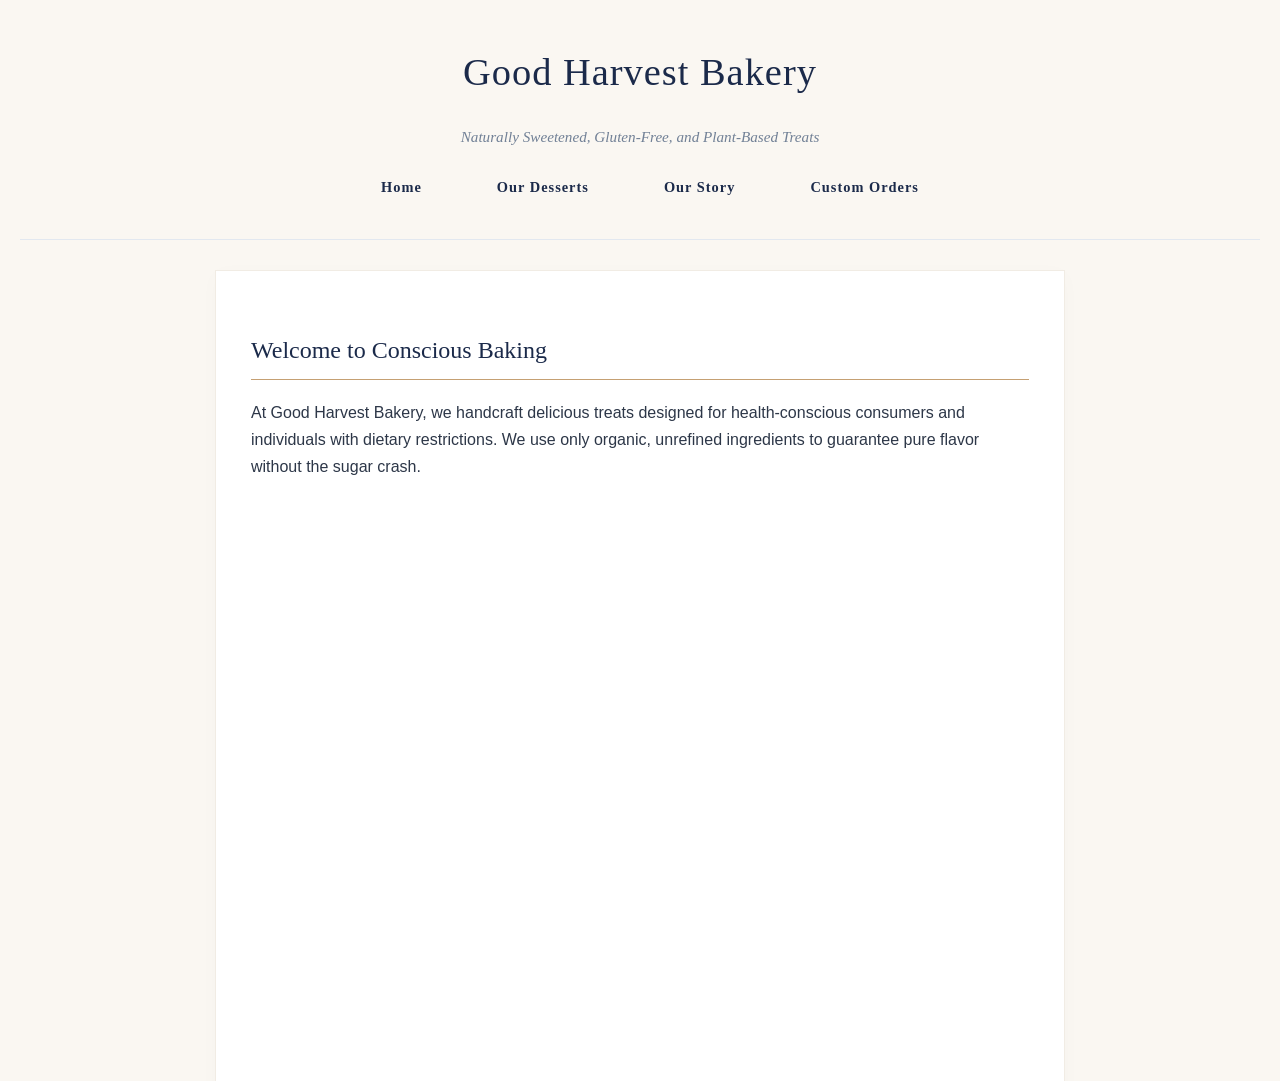
==== index.html @ 6b1d1884 "Add files via upload" ====
<!DOCTYPE html>
<html lang="en">
<head>
    <meta charset="UTF-8">
    <meta name="viewport" content="width=device-width, initial-scale=1.0">
    <title>Home - Good Harvest Bakery</title>
    <!-- Vinculación al diseño visual -->
    <link rel="stylesheet" href="style.css">
</head>
<body>
    <header>
        <h1>Good Harvest Bakery</h1>
        <p>Naturally Sweetened, Gluten-Free, and Plant-Based Treats</p>
        <nav>
            <ul>
                <li><a href="index.html">Home</a></li>
                <li><a href="products.html">Our Desserts</a></li>
                <li><a href="about.html">Our Story</a></li>
                <li><a href="contact.html">Custom Orders</a></li>
            </ul>
        </nav>
    </header>
    <main>
        <section>
            <h2>Welcome to Conscious Baking</h2>
            <p>At Good Harvest Bakery, we handcraft delicious treats designed for health-conscious consumers and individuals with dietary restrictions. We use only organic, unrefined ingredients to guarantee pure flavor without the sugar crash.</p>
            
            <picture>
                <source media="(min-width: 800px)" srcset="bakery-hero-large.jpg">
                <source media="(min-width: 450px)" srcset="bakery-hero-medium.jpg">
                <img src="bakery-hero-small.jpg" alt="A beautiful rustic display of assorted gluten-free muffins and vegan cookies on a wooden table.">
            </picture>
        </section>
        <section>
            <h2>Our Baking Standards</h2>
            <ul>
                <li><strong>100% Plant-Based:</strong> Egg-free and dairy-free alternatives that keep desserts fluffy and rich.</li>
                <li><strong>No Refined Sugars:</strong> Sweetened naturally with coconut sugar, dates, or pure organic maple syrup.</li>
                <li><strong>Gluten-Free Flour Selection:</strong> Safe, certified gluten-free options milled carefully to avoid cross-contamination.</li>
            </ul>
        </section>
    </main>
    <footer>
        <p>&copy; 2026 Good Harvest Bakery. Built with love and healthy ingredients.</p>
    </footer>
</body>
</html>
---- style.css ----
/* ==========================================================================
   SISTEMA DE DISEÑO VISUAL - GOOD HARVEST BAKERY (HIGH-END MINIMALIST)
   Enfoque: Minimalismo Cálido, Lujo Moderno y Alta Legibilidad
   ========================================================================== */

:root {
    --color-primary: #1B2A4A;    /* Azul Marino Profundo (Sofisticación, estructura y lujo high-end) */
    --color-accent: #C5A073;     /* Crema Almendra / Oro Atenuado (Toque cálido artesanal premium) */
    --color-background: #FAF7F2; /* Blanco Lino Cálido (Fondo minimalista, suave y limpio) */
    --color-text: #2D3748;       /* Pizarra Oscuro (Texto principal de alta legibilidad y contraste) */
    --font-headers: Georgia, serif;
    --font-body: Helvetica, Arial, sans-serif;
}

* {
    box-sizing: border-box;
    margin: 0;
    padding: 0;
}

body {
    background-color: var(--color-background);
    color: var(--color-text);
    font-family: var(--font-body);
    font-size: 16px;
    line-height: 1.7;
    padding: 20px;
}

/* Tipografía Minimalista y Fuerte Jerarquía */
header, h1, h2, h3 {
    font-family: var(--font-headers);
    color: var(--color-primary);
    margin-bottom: 1.2rem;
    font-weight: 400; /* Estilo editorial limpio */
}

h1 { text-align: center; font-size: 2.4rem; letter-spacing: 1px; }
h2 { font-size: 1.5rem; border-bottom: 1px solid var(--color-accent); padding-bottom: 8px; margin-top: 1.5rem; }
h3 { font-size: 1.2rem; margin-top: 1.2rem; color: var(--color-primary); }

/* Contenedores Limpios y Espaciados (Minimalismo) */
header {
    background: transparent; /* Remueve cajas pesadas para un look más limpio */
    padding: 20px 0;
    margin-bottom: 30px;
    border-bottom: 1px solid #E2E8F0;
}

header p {
    text-align: center;
    color: #718096;
    font-style: italic;
    font-size: 0.95rem;
    margin-bottom: 20px;
}

nav ul {
    list-style: none;
    display: flex;
    flex-direction: column;
    gap: 12px;
}

nav a {
    display: block;
    text-align: center;
    color: var(--color-primary);
    text-decoration: none;
    padding: 10px;
    border-radius: 0px; /* Bordes rectos para estética high-end */
    font-weight: bold;
    letter-spacing: 1px;
    font-size: 0.9rem;
    border: 1px solid var(--color-primary);
    transition: all 0.3s ease;
}

nav a:hover {
    background: var(--color-primary);
    color: #ffffff;
}

main { max-width: 850px; margin: 0 auto; }
section { background: #ffffff; padding: 35px; border-radius: 0px; margin-bottom: 25px; box-shadow: 0 4px 20px rgba(0,0,0,0.02); border: 1px solid #F1ECE4; }
p { margin-bottom: 1.2rem; }
li { margin-left: 20px; margin-bottom: 12px; }
img, audio { width: 100%; max-width: 100%; margin-top: 20px; filter: grayscale(10%) dashed; }

/* Figuras de Catálogo de Lujo */
figure { background: #FAF7F2; padding: 20px; border: 1px solid #E2E8F0; }
figcaption { font-size: 0.88rem; text-align: center; font-style: italic; margin-top: 8px; color: #4A5568; }

/* Formularios de Alta Gama */
fieldset { border: 1px solid var(--color-accent); padding: 25px; }
legend { padding: 0 15px; font-weight: bold; color: var(--color-primary); letter-spacing: 1px; }
form p { display: flex; flex-direction: column; gap: 6px; margin-bottom: 18px; }
input, select, textarea { width: 100%; padding: 12px; border: 1px solid #CBD5E0; background: #ffffff; color: var(--color-text); font-family: var(--font-body); }
input:focus, select:focus, textarea:focus { outline: none; border-color: var(--color-primary); }

button { background: var(--color-primary); color: #ffffff; border: none; padding: 14px; font-size: 0.95rem; cursor: pointer; width: 100%; font-weight: bold; letter-spacing: 1px; transition: background 0.2s ease; }
button:hover { background: var(--color-accent); color: var(--color-primary); }

footer { text-align: center; color: #A0AEC0; margin-top: 40px; padding: 30px; font-size: 0.85rem; border-top: 1px solid #E2E8F0; }

/* Ajustes Responsives para Pantallas Grandes */
@media (min-width: 768px) {
    nav ul { flex-direction: row; justify-content: center; gap: 25px; }
    nav a { border: none; padding: 5px 15px; border-bottom: 2px solid transparent; }
    nav a:hover { background: transparent; color: var(--color-accent); border-bottom: 2px solid var(--color-accent); }
    button { width: auto; padding: 14px 40px; }
}
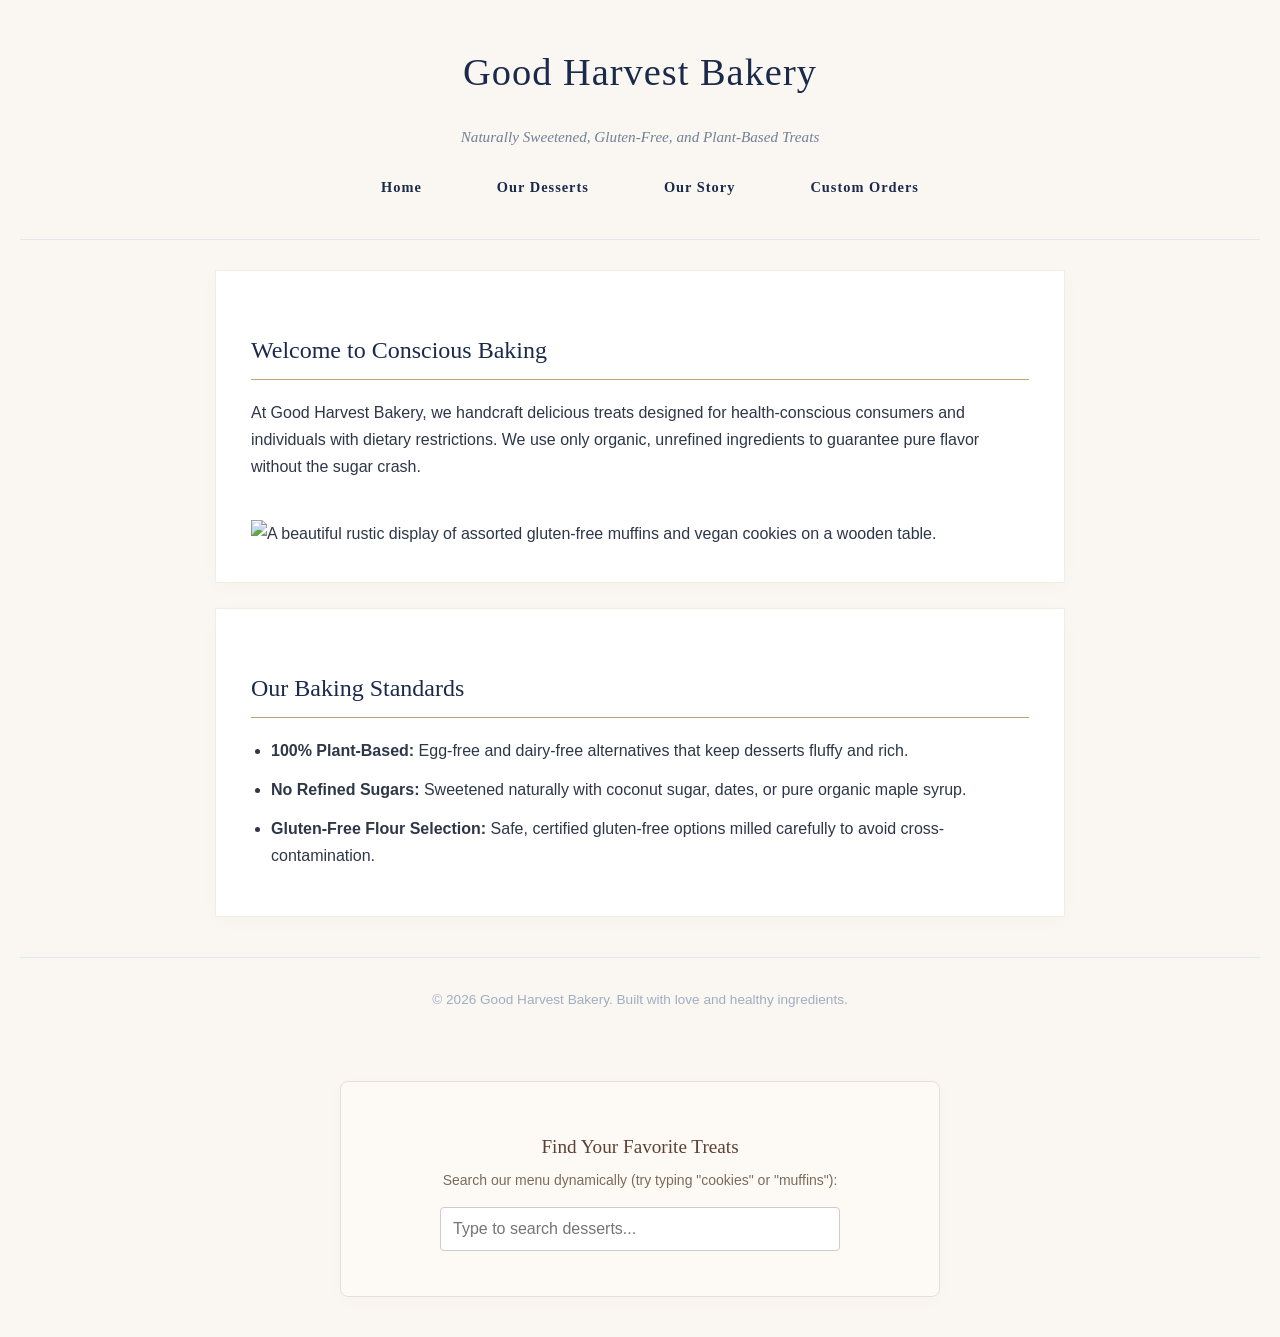
==== commit d855762f: "Implement interactive dessert search feature Added an interactive search section for desserts with d" ====
--- a/index.html
+++ b/index.html
@@ -44,4 +44,74 @@
         <p>&copy; 2026 Good Harvest Bakery. Built with love and healthy ingredients.</p>
     </footer>
 </body>
+    <!-- ======================================================= -->
+<!-- SECCIÓN DEL BUSCADOR INTERACTIVO (TOUCHSTONE 4)       -->
+<!-- ======================================================= -->
+<section id="interactive-search" style="padding: 30px 20px; max-width: 600px; margin: 20px auto; text-align: center; background-color: #fdfaf6; border-radius: 8px; border: 1px solid #e6dfd5; font-family: sans-serif;">
+    <h3 style="color: #5c4033; margin-bottom: 5px;">Find Your Favorite Treats</h3>
+    <p style="color: #7c6a5a; font-size: 14px; margin-bottom: 15px;">Search our menu dynamically (try typing "cookies" or "muffins"):</p>
+    
+    <input type="text" id="dessert-search" placeholder="Type to search desserts..." style="padding: 12px; width: 85%; max-width: 400px; border: 1px solid #ccc; border-radius: 4px; font-size: 16px;">
+    
+    <!-- Aquí se mostrarán los resultados dinámicamente -->
+    <div id="search-results" style="margin-top: 15px; font-weight: normal; color: #333; text-align: left; max-width: 400px; margin-left: auto; margin-right: auto;"></div>
+</section>
+
+<script>
+// Datos de los productos (Uso de Objetos y Arrays requeridos por Sophia)
+const dessertsMenu = [
+    { name: "Vegan Chocolate Chip Cookies", type: "cookies", description: "Rich plant-based treats that melt in your mouth." },
+    { name: "Gluten-Free Blueberry Muffins", type: "muffins", description: "Fluffy assorted berry muffins baked fresh daily." },
+    { name: "Custom Organic Celebration Cake", type: "cake", description: "Naturally sweetened cakes tailored for your special events." }
+];
+
+document.addEventListener('DOMContentLoaded', () => {
+    const searchInput = document.getElementById('dessert-search');
+    const resultsDiv = document.getElementById('search-results');
+    
+    if (!searchInput || !resultsDiv) return;
+
+    // PASO 4: Cargar última búsqueda desde localStorage si existe
+    const savedSearch = localStorage.getItem('lastDessertSearch');
+    if (savedSearch) {
+        searchInput.value = savedSearch;
+        filterDesserts(savedSearch, resultsDiv);
+    }
+
+    // PASO 2: Escuchar la acción del usuario en tiempo real (Input/Click)
+    searchInput.addEventListener('input', (e) => {
+        const query = e.target.value;
+        localStorage.setItem('lastDessertSearch', query); // Guardar en almacenamiento local
+        filterDesserts(query, resultsDiv);
+    });
+});
+
+// Función modularizada para filtrar y actualizar la interfaz dinámicamente
+function filterDesserts(query, container) {
+    container.innerHTML = ""; // Limpiar resultados previos
+    
+    if (query.trim() === "") return;
+
+    // Filtrar la información del Array de objetos
+    const filtered = dessertsMenu.filter(item => 
+        item.name.toLowerCase().includes(query.toLowerCase()) || 
+        item.type.toLowerCase().includes(query.toLowerCase())
+    );
+
+    if (filtered.length === 0) {
+        container.innerHTML = "<p style='color: #999; text-align: center;'>No matching treats found. Try another keyword!</p>";
+        return;
+    }
+
+    // Crear y añadir los elementos HTML dinámicamente
+    filtered.forEach(item => {
+        const itemDiv = document.createElement('div');
+        itemDiv.style.padding = "10px";
+        itemDiv.style.borderBottom = "1px dashed #ddd";
+        itemDiv.innerHTML = `<strong style="color: #aa7c11;">${item.name}</strong><br><span style="font-size: 13px; color: #555;">${item.description}</span>`;
+        container.appendChild(itemDiv);
+    });
+}
+</script>
+<!-- ======================================================= -->
 </html>
